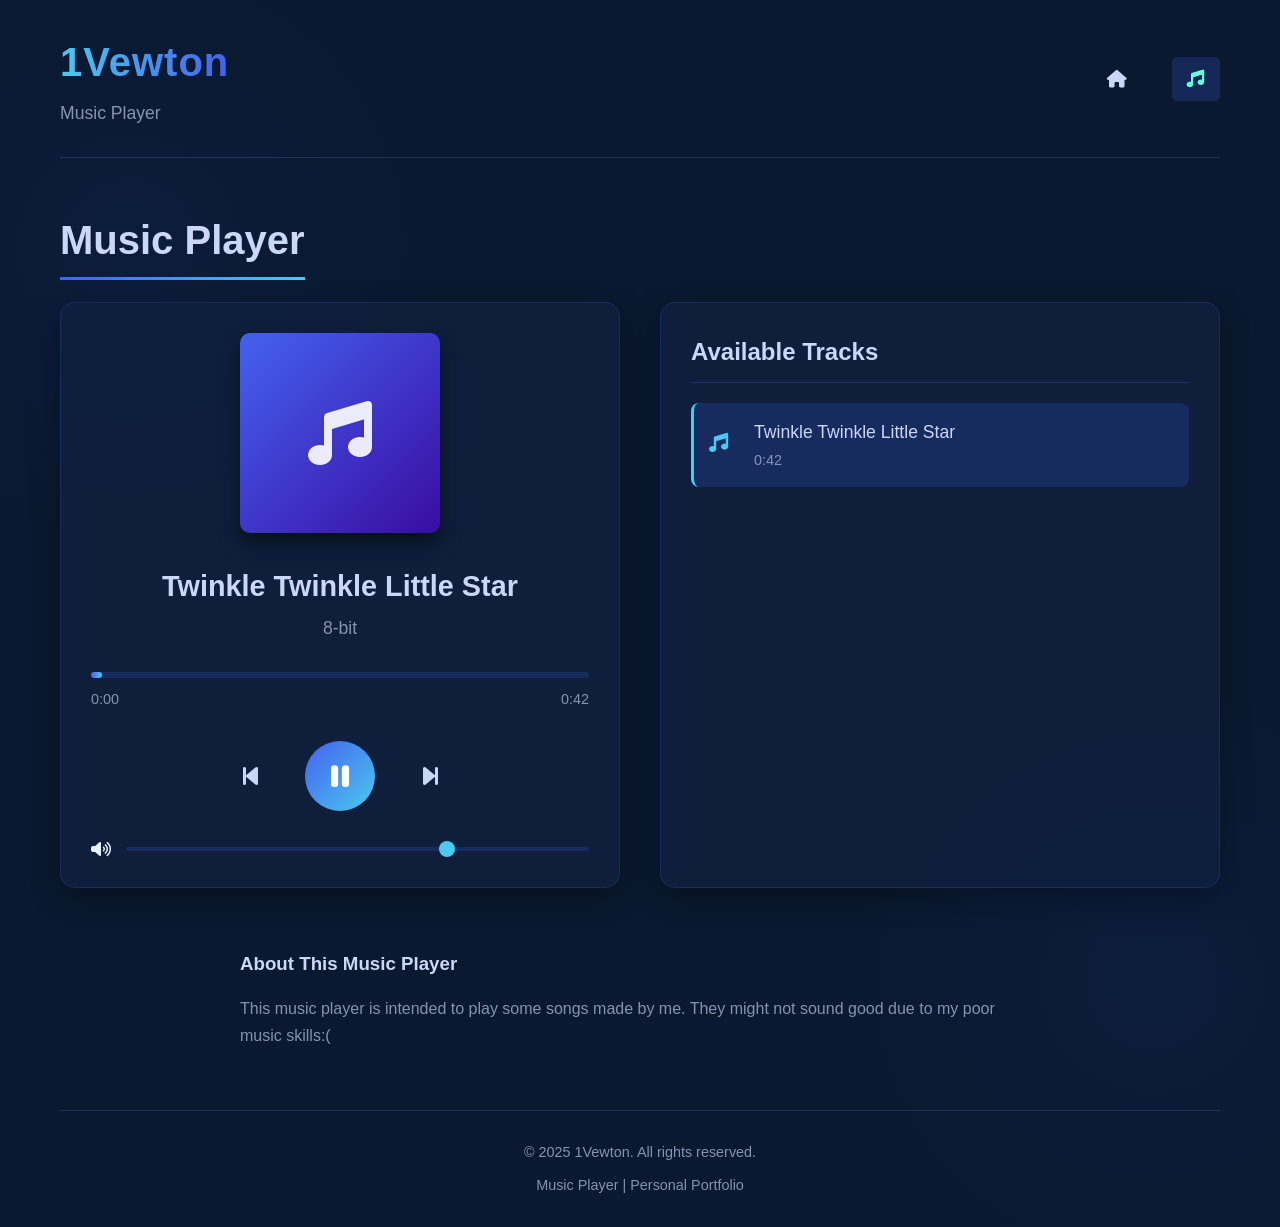
==== music.html @ a13bcfed "feat(music): Add music player" ====
<!DOCTYPE html>
<html lang="en">
<head>
    <meta charset="UTF-8">
    <meta name="viewport" content="width=device-width, initial-scale=1.0">
    <title>Music Player | 1Vewton - Personal Portfolio</title>
    <link rel="stylesheet" href="https://cdnjs.cloudflare.com/ajax/libs/font-awesome/6.4.0/css/all.min.css">
    <link rel="icon" href="assets/images/circle-user-solid-full.svg" type="image/svg">
    <style>
        * {
            margin: 0;
            padding: 0;
            box-sizing: border-box;
            font-family: 'Segoe UI', Tahoma, Geneva, Verdana, sans-serif;
        }
        
        body {
            background-color: #0a192f;
            color: #e6f1ff;
            line-height: 1.6;
            min-height: 100vh;
            background-image: 
                radial-gradient(circle at 10% 20%, rgba(28, 58, 173, 0.1) 0%, transparent 20%),
                radial-gradient(circle at 90% 80%, rgba(28, 58, 173, 0.1) 0%, transparent 20%);
        }
        
        .container {
            max-width: 1200px;
            margin: 0 auto;
            padding: 0 20px;
        }
        
        /* Header styling */
        header {
            padding: 30px 0;
            display: flex;
            justify-content: space-between;
            align-items: center;
            border-bottom: 1px solid rgba(100, 149, 237, 0.2);
        }
        
        .name-title {
            display: flex;
            flex-direction: column;
        }
        
        .name {
            font-size: 2.5rem;
            font-weight: 700;
            background: linear-gradient(90deg, #4cc9f0, #4361ee);
            -webkit-background-clip: text;
            background-clip: text;
            color: transparent;
            letter-spacing: 1px;
        }
        
        .tagline {
            font-size: 1.1rem;
            color: #8892b0;
            margin-top: 5px;
        }
        
        .nav-links {
            display: flex;
            gap: 30px;
        }
        
        .nav-links a {
            color: #ccd6f6;
            text-decoration: none;
            font-size: 1.1rem;
            transition: all 0.3s ease;
            padding: 8px 15px;
            border-radius: 5px;
        }
        
        .nav-links a:hover {
            color: #64ffda;
            background-color: rgba(67, 97, 238, 0.1);
        }
        
        .nav-links a.active {
            color: #64ffda;
            background-color: rgba(67, 97, 238, 0.2);
        }
        
        /* Music player section */
        .music-section {
            margin-top: 50px;
        }
        
        .section-title {
            font-size: 2.5rem;
            margin-bottom: 30px;
            color: #ccd6f6;
            position: relative;
            display: inline-block;
        }
        
        .section-title::after {
            content: '';
            position: absolute;
            left: 0;
            bottom: -8px;
            width: 100%;
            height: 3px;
            background: linear-gradient(90deg, #4361ee, #4cc9f0);
        }
        
        .music-player-container {
            display: flex;
            flex-wrap: wrap;
            gap: 40px;
            margin-bottom: 60px;
        }
        
        .player-main {
            flex: 1;
            min-width: 300px;
            background-color: rgba(17, 34, 64, 0.7);
            border-radius: 15px;
            padding: 30px;
            border: 1px solid rgba(67, 97, 238, 0.2);
            box-shadow: 0 10px 30px rgba(0, 0, 0, 0.3);
        }
        
        .album-cover {
            width: 200px;
            height: 200px;
            background: linear-gradient(135deg, #4361ee, #3a0ca3);
            border-radius: 10px;
            margin: 0 auto 30px;
            display: flex;
            justify-content: center;
            align-items: center;
            box-shadow: 0 10px 20px rgba(0, 0, 0, 0.5);
            overflow: hidden;
        }
        
        .album-cover i {
            font-size: 4rem;
            color: rgba(255, 255, 255, 0.9);
        }
        
        .album-cover img {
            width: 100%;
            height: 100%;
            object-fit: cover;
        }
        
        .now-playing {
            text-align: center;
            margin-bottom: 30px;
        }
        
        .song-title {
            font-size: 1.8rem;
            color: #ccd6f6;
            margin-bottom: 5px;
        }
        
        .song-artist {
            font-size: 1.1rem;
            color: #8892b0;
        }
        
        .progress-container {
            margin: 30px 0;
        }
        
        .progress-bar {
            width: 100%;
            height: 6px;
            background-color: rgba(67, 97, 238, 0.2);
            border-radius: 3px;
            margin-bottom: 10px;
            cursor: pointer;
        }
        
        .progress {
            width: 0%;
            height: 100%;
            background: linear-gradient(90deg, #4361ee, #4cc9f0);
            border-radius: 3px;
            transition: width 0.1s;
        }
        
        .time-info {
            display: flex;
            justify-content: space-between;
            font-size: 0.9rem;
            color: #8892b0;
        }
        
        .player-controls {
            display: flex;
            justify-content: center;
            align-items: center;
            gap: 25px;
            margin: 30px 0;
        }
        
        .control-btn {
            background: none;
            border: none;
            color: #ccd6f6;
            font-size: 1.5rem;
            cursor: pointer;
            transition: all 0.3s ease;
            width: 60px;
            height: 60px;
            border-radius: 50%;
            display: flex;
            justify-content: center;
            align-items: center;
        }
        
        .control-btn:hover {
            color: #64ffda;
            background-color: rgba(67, 97, 238, 0.1);
        }
        
        .play-btn {
            width: 70px;
            height: 70px;
            background: linear-gradient(135deg, #4361ee, #4cc9f0);
            color: white;
            font-size: 1.8rem;
        }
        
        .play-btn:hover {
            background: linear-gradient(135deg, #3a56d4, #3a0ca3);
            transform: scale(1.05);
        }
        
        .volume-container {
            display: flex;
            align-items: center;
            gap: 15px;
            margin-top: 20px;
        }
        
        .volume-slider {
            flex: 1;
            height: 4px;
            -webkit-appearance: none;
            appearance: none;
            background: rgba(67, 97, 238, 0.2);
            border-radius: 2px;
            outline: none;
        }
        
        .volume-slider::-webkit-slider-thumb {
            -webkit-appearance: none;
            appearance: none;
            width: 16px;
            height: 16px;
            border-radius: 50%;
            background: #4cc9f0;
            cursor: pointer;
        }
        
        .music-list {
            flex: 1;
            min-width: 300px;
            background-color: rgba(17, 34, 64, 0.7);
            border-radius: 15px;
            padding: 30px;
            border: 1px solid rgba(67, 97, 238, 0.2);
            box-shadow: 0 10px 30px rgba(0, 0, 0, 0.3);
        }
        
        .music-list-title {
            font-size: 1.5rem;
            color: #ccd6f6;
            margin-bottom: 20px;
            padding-bottom: 10px;
            border-bottom: 1px solid rgba(67, 97, 238, 0.3);
        }
        
        .song-list {
            list-style-type: none;
        }
        
        .song-item {
            padding: 15px;
            border-radius: 8px;
            margin-bottom: 10px;
            cursor: pointer;
            transition: all 0.3s ease;
            display: flex;
            align-items: center;
            gap: 15px;
        }
        
        .song-item:hover {
            background-color: rgba(67, 97, 238, 0.1);
        }
        
        .song-item.active {
            background-color: rgba(67, 97, 238, 0.2);
            border-left: 3px solid #4cc9f0;
        }
        
        .song-item-icon {
            font-size: 1.2rem;
            color: #4cc9f0;
            width: 30px;
        }
        
        .song-item-info {
            flex: 1;
        }
        
        .song-item-title {
            font-size: 1.1rem;
            color: #ccd6f6;
            margin-bottom: 3px;
        }
        
        .song-item-duration {
            font-size: 0.9rem;
            color: #8892b0;
        }
        
        /* Footer */
        footer {
            margin-top: 60px;
            padding: 30px 0;
            text-align: center;
            border-top: 1px solid rgba(100, 149, 237, 0.2);
            color: #8892b0;
            font-size: 0.9rem;
        }
        
        /* Responsive design */
        @media (max-width: 768px) {
            header {
                flex-direction: column;
                align-items: flex-start;
                gap: 20px;
            }
            
            .nav-links {
                width: 100%;
                justify-content: center;
            }
            
            .music-player-container {
                flex-direction: column;
            }
            
            .name {
                font-size: 2rem;
            }
            
            .section-title {
                font-size: 2rem;
            }
        }
        
        /* Animation for spinning album cover */
        @keyframes spin {
            0% { transform: rotate(0deg); }
            100% { transform: rotate(360deg); }
        }
        
        .playing .album-cover {
            animation: spin 20s linear infinite;
        }
    </style>
</head>
<body>
    <div class="container">
        <header>
            <div class="name-title">
                <h1 class="name">1Vewton</h1>
                <p class="tagline">Music Player</p>
            </div>
            <div class="nav-links">
                <a href="index.html"><i class="fas fa-home"></i></a>
                <a href="#" class="active"><i class="fas fa-music"></i></a>
            </div>
        </header>
        
        <main>
            <section class="music-section">
                <h2 class="section-title">Music Player</h2>
                
                <div class="music-player-container">
                    <div class="player-main">
                        <div class="album-cover">
                            <i class="fas fa-music"></i>
                        </div>
                        
                        <div class="now-playing">
                            <h3 class="song-title">Twinkle Twinkle Little Star</h3>
                            <p class="song-artist">Traditional</p>
                        </div>
                        
                        <div class="progress-container">
                            <div class="progress-bar" id="progressBar">
                                <div class="progress" id="progress"></div>
                            </div>
                            <div class="time-info">
                                <span class="current-time" id="currentTime">0:00</span>
                                <span class="total-time" id="totalTime">0:00</span>
                            </div>
                        </div>
                        
                        <div class="player-controls">
                            <button class="control-btn" id="prevBtn">
                                <i class="fas fa-step-backward"></i>
                            </button>
                            <button class="control-btn play-btn" id="playBtn">
                                <i class="fas fa-play" id="playIcon"></i>
                            </button>
                            <button class="control-btn" id="nextBtn">
                                <i class="fas fa-step-forward"></i>
                            </button>
                        </div>
                        
                        <div class="volume-container">
                            <i class="fas fa-volume-up"></i>
                            <input type="range" class="volume-slider" id="volumeSlider" min="0" max="100" value="70">
                        </div>
                    </div>
                    
                    <div class="music-list">
                        <h3 class="music-list-title">Available Tracks</h3>
                        <ul class="song-list" id="songList">
                            <!-- Songs will be dynamically added here -->
                        </ul>
                    </div>
                </div>
                
                <div style="color: #8892b0; max-width: 800px; margin: 40px auto 0; line-height: 1.7;">
                    <h3 style="color: #ccd6f6; margin-bottom: 15px;">About This Music Player</h3>
                    <p>This music player is intended to play some songs made by me. They might not sound good due to my poor music skills:(</p>
                </div>
            </section>
        </main>
        
        <footer>
            <p>&copy; 2025 1Vewton. All rights reserved.</p>
            <p style="margin-top: 10px;">Music Player | Personal Portfolio</p>
        </footer>
    </div>
    
    <audio id="audioPlayer"></audio>
    
    <script>
        document.addEventListener('DOMContentLoaded', function() {
            // Music data
            const songs = [
                {
                    title: "Twinkle Twinkle Little Star",
                    artist: "8-bit",
                    src: "assets/musics/Twinkle Twinkle Little Star.wav",
                    duration: "0:42"
                }
                // Add more songs here as they're added to the assets/musics folder
            ];
            
            // DOM elements
            const audioPlayer = document.getElementById('audioPlayer');
            const playBtn = document.getElementById('playBtn');
            const playIcon = document.getElementById('playIcon');
            const prevBtn = document.getElementById('prevBtn');
            const nextBtn = document.getElementById('nextBtn');
            const progressBar = document.getElementById('progressBar');
            const progress = document.getElementById('progress');
            const currentTimeEl = document.getElementById('currentTime');
            const totalTimeEl = document.getElementById('totalTime');
            const volumeSlider = document.getElementById('volumeSlider');
            const songList = document.getElementById('songList');
            const songTitleEl = document.querySelector('.song-title');
            const songArtistEl = document.querySelector('.song-artist');
            const albumCover = document.querySelector('.album-cover');
            const playerMain = document.querySelector('.player-main');
            
            let currentSongIndex = 0;
            let isPlaying = false;
            
            // Initialize player
            function initPlayer() {
                // Set initial song
                loadSong(currentSongIndex);
                
                // Populate song list
                renderSongList();
                
                // Set initial volume
                audioPlayer.volume = volumeSlider.value / 100;
                
                // Update total time once metadata is loaded
                audioPlayer.addEventListener('loadedmetadata', function() {
                    totalTimeEl.textContent = formatTime(audioPlayer.duration);
                });
            }
            
            // Load song by index
            function loadSong(index) {
                if (index < 0 || index >= songs.length) return;
                
                currentSongIndex = index;
                const song = songs[index];
                
                audioPlayer.src = song.src;
                songTitleEl.textContent = song.title;
                songArtistEl.textContent = song.artist;
                totalTimeEl.textContent = song.duration;
                
                // Update active song in list
                updateActiveSong();
                
                // If player was playing, continue playing the new song
                if (isPlaying) {
                    audioPlayer.play();
                }
            }
            
            // Render song list
            function renderSongList() {
                songList.innerHTML = '';
                
                songs.forEach((song, index) => {
                    const li = document.createElement('li');
                    li.className = `song-item ${index === currentSongIndex ? 'active' : ''}`;
                    li.setAttribute('data-index', index);
                    
                    li.innerHTML = `
                        <div class="song-item-icon">
                            <i class="fas fa-music"></i>
                        </div>
                        <div class="song-item-info">
                            <div class="song-item-title">${song.title}</div>
                            <div class="song-item-duration">${song.duration}</div>
                        </div>
                    `;
                    
                    li.addEventListener('click', function() {
                        const index = parseInt(this.getAttribute('data-index'));
                        loadSong(index);
                        if (!isPlaying) {
                            playSong();
                        }
                    });
                    
                    songList.appendChild(li);
                });
            }
            
            // Update active song in list
            function updateActiveSong() {
                const songItems = document.querySelectorAll('.song-item');
                songItems.forEach((item, index) => {
                    if (index === currentSongIndex) {
                        item.classList.add('active');
                    } else {
                        item.classList.remove('active');
                    }
                });
            }
            
            // Format time (seconds to mm:ss)
            function formatTime(seconds) {
                if (isNaN(seconds)) return "0:00";
                
                const mins = Math.floor(seconds / 60);
                const secs = Math.floor(seconds % 60);
                return `${mins}:${secs < 10 ? '0' : ''}${secs}`;
            }
            
            // Play song
            function playSong() {
                isPlaying = true;
                audioPlayer.play();
                playIcon.classList.remove('fa-play');
                playIcon.classList.add('fa-pause');
                playerMain.classList.add('playing');
            }
            
            // Pause song
            function pauseSong() {
                isPlaying = false;
                audioPlayer.pause();
                playIcon.classList.remove('fa-pause');
                playIcon.classList.add('fa-play');
                playerMain.classList.remove('playing');
            }
            
            // Toggle play/pause
            function togglePlay() {
                if (isPlaying) {
                    pauseSong();
                } else {
                    playSong();
                }
            }
            
            // Update progress bar
            function updateProgress() {
                const { currentTime, duration } = audioPlayer;
                const progressPercent = (currentTime / duration) * 100;
                progress.style.width = `${progressPercent}%`;
                currentTimeEl.textContent = formatTime(currentTime);
            }
            
            // Set progress on click
            function setProgress(e) {
                const width = this.clientWidth;
                const clickX = e.offsetX;
                const duration = audioPlayer.duration;
                
                audioPlayer.currentTime = (clickX / width) * duration;
            }
            
            // Change volume
            function changeVolume() {
                audioPlayer.volume = this.value / 100;
            }
            
            // Go to previous song
            function prevSong() {
                let newIndex = currentSongIndex - 1;
                if (newIndex < 0) {
                    newIndex = songs.length - 1;
                }
                loadSong(newIndex);
                if (isPlaying) {
                    playSong();
                }
            }
            
            // Go to next song
            function nextSong() {
                let newIndex = currentSongIndex + 1;
                if (newIndex >= songs.length) {
                    newIndex = 0;
                }
                loadSong(newIndex);
                if (isPlaying) {
                    playSong();
                }
            }
            
            // Event listeners
            playBtn.addEventListener('click', togglePlay);
            
            prevBtn.addEventListener('click', prevSong);
            
            nextBtn.addEventListener('click', nextSong);
            
            audioPlayer.addEventListener('timeupdate', updateProgress);
            
            audioPlayer.addEventListener('ended', nextSong);
            
            progressBar.addEventListener('click', setProgress);
            
            volumeSlider.addEventListener('input', changeVolume);
            
            // Keyboard shortcuts
            document.addEventListener('keydown', function(e) {
                // Spacebar to play/pause
                if (e.code === 'Space') {
                    e.preventDefault();
                    togglePlay();
                }
                
                // Left arrow for previous song
                if (e.code === 'ArrowLeft') {
                    prevSong();
                }
                
                // Right arrow for next song
                if (e.code === 'ArrowRight') {
                    nextSong();
                }
                
                // M to mute/unmute
                if (e.code === 'KeyM') {
                    audioPlayer.muted = !audioPlayer.muted;
                }
                
                // Up/Down arrows for volume
                if (e.code === 'ArrowUp') {
                    e.preventDefault();
                    let newVolume = Math.min(100, audioPlayer.volume * 100 + 10);
                    volumeSlider.value = newVolume;
                    audioPlayer.volume = newVolume / 100;
                }
                
                if (e.code === 'ArrowDown') {
                    e.preventDefault();
                    let newVolume = Math.max(0, audioPlayer.volume * 100 - 10);
                    volumeSlider.value = newVolume;
                    audioPlayer.volume = newVolume / 100;
                }
            });
            
            // Initialize the player
            initPlayer();
            
            // Auto-play on page load (if browser allows)
            setTimeout(() => {
                if (!isPlaying) {
                    audioPlayer.play().then(() => {
                        isPlaying = true;
                        playIcon.classList.remove('fa-play');
                        playIcon.classList.add('fa-pause');
                        playerMain.classList.add('playing');
                    }).catch(error => {
                        // Autoplay was prevented
                        console.log("Autoplay prevented by browser");
                    });
                }
            }, 500);
        });
    </script>
</body>
</html>
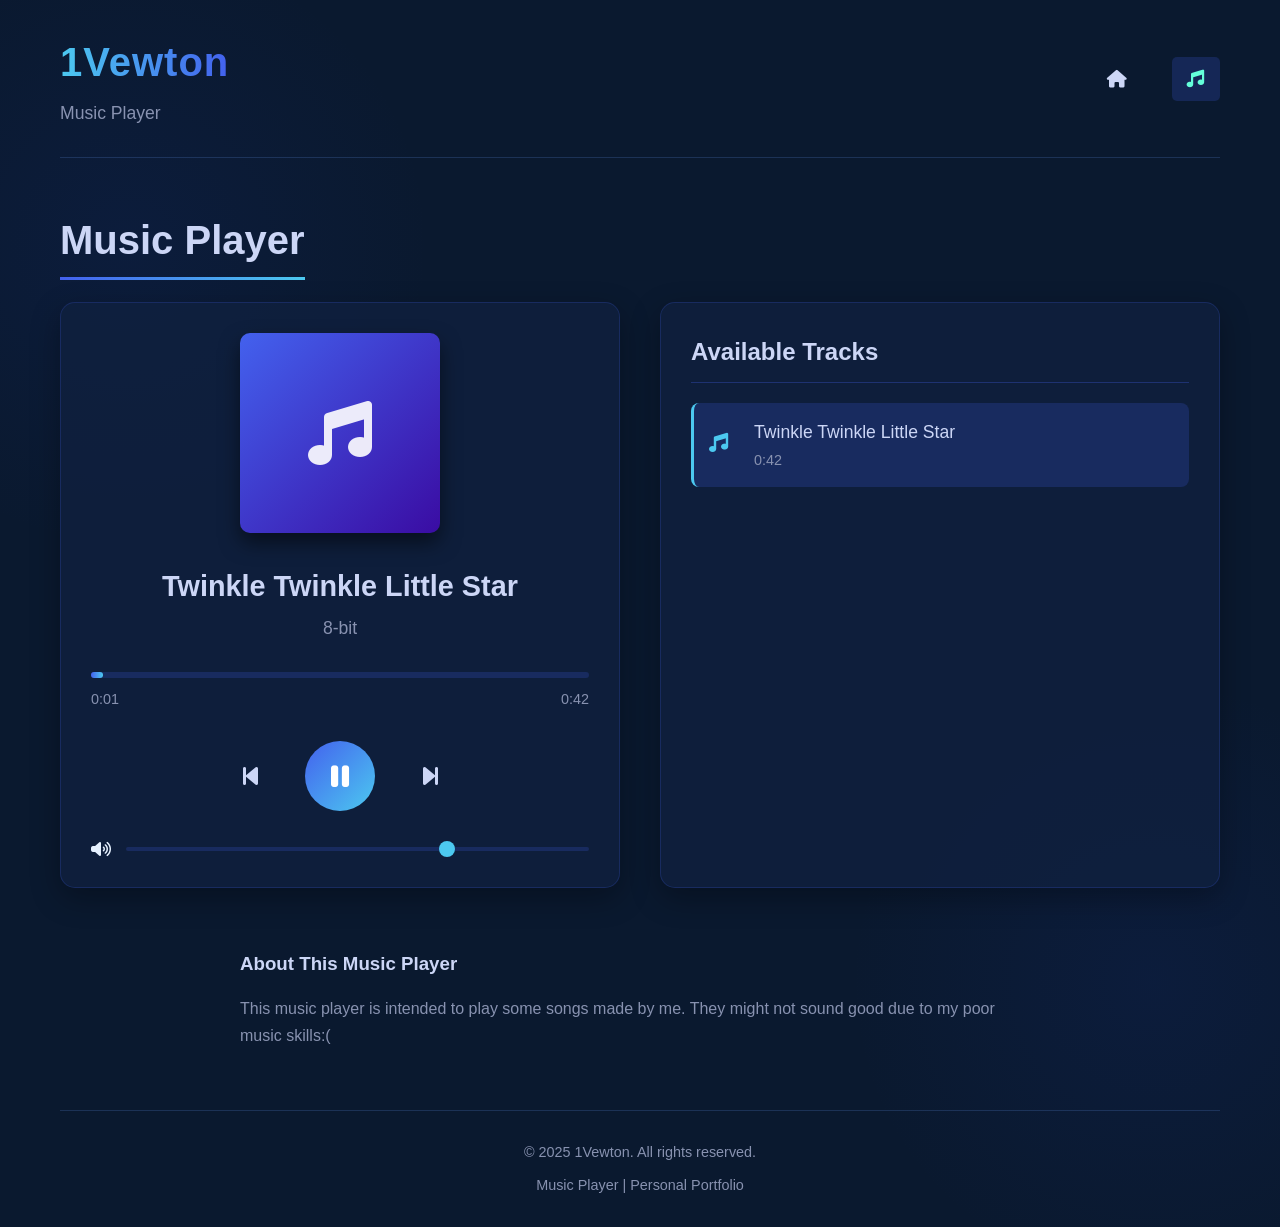
==== commit c042fdd6: "feat(style): Use css to manage styles" ====
--- a/music.html
+++ b/music.html
@@ -6,369 +6,7 @@
     <title>Music Player | 1Vewton - Personal Portfolio</title>
     <link rel="stylesheet" href="https://cdnjs.cloudflare.com/ajax/libs/font-awesome/6.4.0/css/all.min.css">
     <link rel="icon" href="assets/images/circle-user-solid-full.svg" type="image/svg">
-    <style>
-        * {
-            margin: 0;
-            padding: 0;
-            box-sizing: border-box;
-            font-family: 'Segoe UI', Tahoma, Geneva, Verdana, sans-serif;
-        }
-        
-        body {
-            background-color: #0a192f;
-            color: #e6f1ff;
-            line-height: 1.6;
-            min-height: 100vh;
-            background-image: 
-                radial-gradient(circle at 10% 20%, rgba(28, 58, 173, 0.1) 0%, transparent 20%),
-                radial-gradient(circle at 90% 80%, rgba(28, 58, 173, 0.1) 0%, transparent 20%);
-        }
-        
-        .container {
-            max-width: 1200px;
-            margin: 0 auto;
-            padding: 0 20px;
-        }
-        
-        /* Header styling */
-        header {
-            padding: 30px 0;
-            display: flex;
-            justify-content: space-between;
-            align-items: center;
-            border-bottom: 1px solid rgba(100, 149, 237, 0.2);
-        }
-        
-        .name-title {
-            display: flex;
-            flex-direction: column;
-        }
-        
-        .name {
-            font-size: 2.5rem;
-            font-weight: 700;
-            background: linear-gradient(90deg, #4cc9f0, #4361ee);
-            -webkit-background-clip: text;
-            background-clip: text;
-            color: transparent;
-            letter-spacing: 1px;
-        }
-        
-        .tagline {
-            font-size: 1.1rem;
-            color: #8892b0;
-            margin-top: 5px;
-        }
-        
-        .nav-links {
-            display: flex;
-            gap: 30px;
-        }
-        
-        .nav-links a {
-            color: #ccd6f6;
-            text-decoration: none;
-            font-size: 1.1rem;
-            transition: all 0.3s ease;
-            padding: 8px 15px;
-            border-radius: 5px;
-        }
-        
-        .nav-links a:hover {
-            color: #64ffda;
-            background-color: rgba(67, 97, 238, 0.1);
-        }
-        
-        .nav-links a.active {
-            color: #64ffda;
-            background-color: rgba(67, 97, 238, 0.2);
-        }
-        
-        /* Music player section */
-        .music-section {
-            margin-top: 50px;
-        }
-        
-        .section-title {
-            font-size: 2.5rem;
-            margin-bottom: 30px;
-            color: #ccd6f6;
-            position: relative;
-            display: inline-block;
-        }
-        
-        .section-title::after {
-            content: '';
-            position: absolute;
-            left: 0;
-            bottom: -8px;
-            width: 100%;
-            height: 3px;
-            background: linear-gradient(90deg, #4361ee, #4cc9f0);
-        }
-        
-        .music-player-container {
-            display: flex;
-            flex-wrap: wrap;
-            gap: 40px;
-            margin-bottom: 60px;
-        }
-        
-        .player-main {
-            flex: 1;
-            min-width: 300px;
-            background-color: rgba(17, 34, 64, 0.7);
-            border-radius: 15px;
-            padding: 30px;
-            border: 1px solid rgba(67, 97, 238, 0.2);
-            box-shadow: 0 10px 30px rgba(0, 0, 0, 0.3);
-        }
-        
-        .album-cover {
-            width: 200px;
-            height: 200px;
-            background: linear-gradient(135deg, #4361ee, #3a0ca3);
-            border-radius: 10px;
-            margin: 0 auto 30px;
-            display: flex;
-            justify-content: center;
-            align-items: center;
-            box-shadow: 0 10px 20px rgba(0, 0, 0, 0.5);
-            overflow: hidden;
-        }
-        
-        .album-cover i {
-            font-size: 4rem;
-            color: rgba(255, 255, 255, 0.9);
-        }
-        
-        .album-cover img {
-            width: 100%;
-            height: 100%;
-            object-fit: cover;
-        }
-        
-        .now-playing {
-            text-align: center;
-            margin-bottom: 30px;
-        }
-        
-        .song-title {
-            font-size: 1.8rem;
-            color: #ccd6f6;
-            margin-bottom: 5px;
-        }
-        
-        .song-artist {
-            font-size: 1.1rem;
-            color: #8892b0;
-        }
-        
-        .progress-container {
-            margin: 30px 0;
-        }
-        
-        .progress-bar {
-            width: 100%;
-            height: 6px;
-            background-color: rgba(67, 97, 238, 0.2);
-            border-radius: 3px;
-            margin-bottom: 10px;
-            cursor: pointer;
-        }
-        
-        .progress {
-            width: 0%;
-            height: 100%;
-            background: linear-gradient(90deg, #4361ee, #4cc9f0);
-            border-radius: 3px;
-            transition: width 0.1s;
-        }
-        
-        .time-info {
-            display: flex;
-            justify-content: space-between;
-            font-size: 0.9rem;
-            color: #8892b0;
-        }
-        
-        .player-controls {
-            display: flex;
-            justify-content: center;
-            align-items: center;
-            gap: 25px;
-            margin: 30px 0;
-        }
-        
-        .control-btn {
-            background: none;
-            border: none;
-            color: #ccd6f6;
-            font-size: 1.5rem;
-            cursor: pointer;
-            transition: all 0.3s ease;
-            width: 60px;
-            height: 60px;
-            border-radius: 50%;
-            display: flex;
-            justify-content: center;
-            align-items: center;
-        }
-        
-        .control-btn:hover {
-            color: #64ffda;
-            background-color: rgba(67, 97, 238, 0.1);
-        }
-        
-        .play-btn {
-            width: 70px;
-            height: 70px;
-            background: linear-gradient(135deg, #4361ee, #4cc9f0);
-            color: white;
-            font-size: 1.8rem;
-        }
-        
-        .play-btn:hover {
-            background: linear-gradient(135deg, #3a56d4, #3a0ca3);
-            transform: scale(1.05);
-        }
-        
-        .volume-container {
-            display: flex;
-            align-items: center;
-            gap: 15px;
-            margin-top: 20px;
-        }
-        
-        .volume-slider {
-            flex: 1;
-            height: 4px;
-            -webkit-appearance: none;
-            appearance: none;
-            background: rgba(67, 97, 238, 0.2);
-            border-radius: 2px;
-            outline: none;
-        }
-        
-        .volume-slider::-webkit-slider-thumb {
-            -webkit-appearance: none;
-            appearance: none;
-            width: 16px;
-            height: 16px;
-            border-radius: 50%;
-            background: #4cc9f0;
-            cursor: pointer;
-        }
-        
-        .music-list {
-            flex: 1;
-            min-width: 300px;
-            background-color: rgba(17, 34, 64, 0.7);
-            border-radius: 15px;
-            padding: 30px;
-            border: 1px solid rgba(67, 97, 238, 0.2);
-            box-shadow: 0 10px 30px rgba(0, 0, 0, 0.3);
-        }
-        
-        .music-list-title {
-            font-size: 1.5rem;
-            color: #ccd6f6;
-            margin-bottom: 20px;
-            padding-bottom: 10px;
-            border-bottom: 1px solid rgba(67, 97, 238, 0.3);
-        }
-        
-        .song-list {
-            list-style-type: none;
-        }
-        
-        .song-item {
-            padding: 15px;
-            border-radius: 8px;
-            margin-bottom: 10px;
-            cursor: pointer;
-            transition: all 0.3s ease;
-            display: flex;
-            align-items: center;
-            gap: 15px;
-        }
-        
-        .song-item:hover {
-            background-color: rgba(67, 97, 238, 0.1);
-        }
-        
-        .song-item.active {
-            background-color: rgba(67, 97, 238, 0.2);
-            border-left: 3px solid #4cc9f0;
-        }
-        
-        .song-item-icon {
-            font-size: 1.2rem;
-            color: #4cc9f0;
-            width: 30px;
-        }
-        
-        .song-item-info {
-            flex: 1;
-        }
-        
-        .song-item-title {
-            font-size: 1.1rem;
-            color: #ccd6f6;
-            margin-bottom: 3px;
-        }
-        
-        .song-item-duration {
-            font-size: 0.9rem;
-            color: #8892b0;
-        }
-        
-        /* Footer */
-        footer {
-            margin-top: 60px;
-            padding: 30px 0;
-            text-align: center;
-            border-top: 1px solid rgba(100, 149, 237, 0.2);
-            color: #8892b0;
-            font-size: 0.9rem;
-        }
-        
-        /* Responsive design */
-        @media (max-width: 768px) {
-            header {
-                flex-direction: column;
-                align-items: flex-start;
-                gap: 20px;
-            }
-            
-            .nav-links {
-                width: 100%;
-                justify-content: center;
-            }
-            
-            .music-player-container {
-                flex-direction: column;
-            }
-            
-            .name {
-                font-size: 2rem;
-            }
-            
-            .section-title {
-                font-size: 2rem;
-            }
-        }
-        
-        /* Animation for spinning album cover */
-        @keyframes spin {
-            0% { transform: rotate(0deg); }
-            100% { transform: rotate(360deg); }
-        }
-        
-        .playing .album-cover {
-            animation: spin 20s linear infinite;
-        }
-    </style>
+    <link rel="stylesheet" type="text/css" href="music.css">
 </head>
 <body>
     <div class="container">
--- a/music.css
+++ b/music.css
@@ -0,0 +1,361 @@
+* {
+    margin: 0;
+    padding: 0;
+    box-sizing: border-box;
+    font-family: 'Segoe UI', Tahoma, Geneva, Verdana, sans-serif;
+}
+
+body {
+    background-color: #0a192f;
+    color: #e6f1ff;
+    line-height: 1.6;
+    min-height: 100vh;
+    background-image: 
+        radial-gradient(circle at 10% 20%, rgba(28, 58, 173, 0.1) 0%, transparent 20%),
+        radial-gradient(circle at 90% 80%, rgba(28, 58, 173, 0.1) 0%, transparent 20%);
+}
+
+.container {
+    max-width: 1200px;
+    margin: 0 auto;
+    padding: 0 20px;
+}
+
+/* Header styling */
+header {
+    padding: 30px 0;
+    display: flex;
+    justify-content: space-between;
+    align-items: center;
+    border-bottom: 1px solid rgba(100, 149, 237, 0.2);
+}
+
+.name-title {
+    display: flex;
+    flex-direction: column;
+}
+
+.name {
+    font-size: 2.5rem;
+    font-weight: 700;
+    background: linear-gradient(90deg, #4cc9f0, #4361ee);
+    -webkit-background-clip: text;
+    background-clip: text;
+    color: transparent;
+    letter-spacing: 1px;
+}
+
+.tagline {
+    font-size: 1.1rem;
+    color: #8892b0;
+    margin-top: 5px;
+}
+
+.nav-links {
+    display: flex;
+    gap: 30px;
+}
+
+.nav-links a {
+    color: #ccd6f6;
+    text-decoration: none;
+    font-size: 1.1rem;
+    transition: all 0.3s ease;
+    padding: 8px 15px;
+    border-radius: 5px;
+}
+
+.nav-links a:hover {
+    color: #64ffda;
+    background-color: rgba(67, 97, 238, 0.1);
+}
+
+.nav-links a.active {
+    color: #64ffda;
+    background-color: rgba(67, 97, 238, 0.2);
+}
+
+/* Music player section */
+.music-section {
+    margin-top: 50px;
+}
+
+.section-title {
+    font-size: 2.5rem;
+    margin-bottom: 30px;
+    color: #ccd6f6;
+    position: relative;
+    display: inline-block;
+}
+
+.section-title::after {
+    content: '';
+    position: absolute;
+    left: 0;
+    bottom: -8px;
+    width: 100%;
+    height: 3px;
+    background: linear-gradient(90deg, #4361ee, #4cc9f0);
+}
+
+.music-player-container {
+    display: flex;
+    flex-wrap: wrap;
+    gap: 40px;
+    margin-bottom: 60px;
+}
+
+.player-main {
+    flex: 1;
+    min-width: 300px;
+    background-color: rgba(17, 34, 64, 0.7);
+    border-radius: 15px;
+    padding: 30px;
+    border: 1px solid rgba(67, 97, 238, 0.2);
+    box-shadow: 0 10px 30px rgba(0, 0, 0, 0.3);
+}
+
+.album-cover {
+    width: 200px;
+    height: 200px;
+    background: linear-gradient(135deg, #4361ee, #3a0ca3);
+    border-radius: 10px;
+    margin: 0 auto 30px;
+    display: flex;
+    justify-content: center;
+    align-items: center;
+    box-shadow: 0 10px 20px rgba(0, 0, 0, 0.5);
+    overflow: hidden;
+}
+
+.album-cover i {
+    font-size: 4rem;
+    color: rgba(255, 255, 255, 0.9);
+}
+
+.album-cover img {
+    width: 100%;
+    height: 100%;
+    object-fit: cover;
+}
+
+.now-playing {
+    text-align: center;
+    margin-bottom: 30px;
+}
+
+.song-title {
+    font-size: 1.8rem;
+    color: #ccd6f6;
+    margin-bottom: 5px;
+}
+
+.song-artist {
+    font-size: 1.1rem;
+    color: #8892b0;
+}
+
+.progress-container {
+    margin: 30px 0;
+}
+
+.progress-bar {
+    width: 100%;
+    height: 6px;
+    background-color: rgba(67, 97, 238, 0.2);
+    border-radius: 3px;
+    margin-bottom: 10px;
+    cursor: pointer;
+}
+
+.progress {
+    width: 0%;
+    height: 100%;
+    background: linear-gradient(90deg, #4361ee, #4cc9f0);
+    border-radius: 3px;
+    transition: width 0.1s;
+}
+
+.time-info {
+    display: flex;
+    justify-content: space-between;
+    font-size: 0.9rem;
+    color: #8892b0;
+}
+
+.player-controls {
+    display: flex;
+    justify-content: center;
+    align-items: center;
+    gap: 25px;
+    margin: 30px 0;
+}
+
+.control-btn {
+    background: none;
+    border: none;
+    color: #ccd6f6;
+    font-size: 1.5rem;
+    cursor: pointer;
+    transition: all 0.3s ease;
+    width: 60px;
+    height: 60px;
+    border-radius: 50%;
+    display: flex;
+    justify-content: center;
+    align-items: center;
+}
+
+.control-btn:hover {
+    color: #64ffda;
+    background-color: rgba(67, 97, 238, 0.1);
+}
+
+.play-btn {
+    width: 70px;
+    height: 70px;
+    background: linear-gradient(135deg, #4361ee, #4cc9f0);
+    color: white;
+    font-size: 1.8rem;
+}
+
+.play-btn:hover {
+    background: linear-gradient(135deg, #3a56d4, #3a0ca3);
+    transform: scale(1.05);
+}
+
+.volume-container {
+    display: flex;
+    align-items: center;
+    gap: 15px;
+    margin-top: 20px;
+}
+
+.volume-slider {
+    flex: 1;
+    height: 4px;
+    -webkit-appearance: none;
+    appearance: none;
+    background: rgba(67, 97, 238, 0.2);
+    border-radius: 2px;
+    outline: none;
+}
+
+.volume-slider::-webkit-slider-thumb {
+    -webkit-appearance: none;
+    appearance: none;
+    width: 16px;
+    height: 16px;
+    border-radius: 50%;
+    background: #4cc9f0;
+    cursor: pointer;
+}
+
+.music-list {
+    flex: 1;
+    min-width: 300px;
+    background-color: rgba(17, 34, 64, 0.7);
+    border-radius: 15px;
+    padding: 30px;
+    border: 1px solid rgba(67, 97, 238, 0.2);
+    box-shadow: 0 10px 30px rgba(0, 0, 0, 0.3);
+}
+
+.music-list-title {
+    font-size: 1.5rem;
+    color: #ccd6f6;
+    margin-bottom: 20px;
+    padding-bottom: 10px;
+    border-bottom: 1px solid rgba(67, 97, 238, 0.3);
+}
+
+.song-list {
+    list-style-type: none;
+}
+
+.song-item {
+    padding: 15px;
+    border-radius: 8px;
+    margin-bottom: 10px;
+    cursor: pointer;
+    transition: all 0.3s ease;
+    display: flex;
+    align-items: center;
+    gap: 15px;
+}
+
+.song-item:hover {
+    background-color: rgba(67, 97, 238, 0.1);
+}
+
+.song-item.active {
+    background-color: rgba(67, 97, 238, 0.2);
+    border-left: 3px solid #4cc9f0;
+}
+
+.song-item-icon {
+    font-size: 1.2rem;
+    color: #4cc9f0;
+    width: 30px;
+}
+
+.song-item-info {
+    flex: 1;
+}
+
+.song-item-title {
+    font-size: 1.1rem;
+    color: #ccd6f6;
+    margin-bottom: 3px;
+}
+
+.song-item-duration {
+    font-size: 0.9rem;
+    color: #8892b0;
+}
+
+/* Footer */
+footer {
+    margin-top: 60px;
+    padding: 30px 0;
+    text-align: center;
+    border-top: 1px solid rgba(100, 149, 237, 0.2);
+    color: #8892b0;
+    font-size: 0.9rem;
+}
+
+/* Responsive design */
+@media (max-width: 768px) {
+    header {
+        flex-direction: column;
+        align-items: flex-start;
+        gap: 20px;
+    }
+    
+    .nav-links {
+        width: 100%;
+        justify-content: center;
+    }
+    
+    .music-player-container {
+        flex-direction: column;
+    }
+    
+    .name {
+        font-size: 2rem;
+    }
+    
+    .section-title {
+        font-size: 2rem;
+    }
+}
+
+/* Animation for spinning album cover */
+@keyframes spin {
+    0% { transform: rotate(0deg); }
+    100% { transform: rotate(360deg); }
+}
+
+.playing .album-cover {
+    animation: spin 20s linear infinite;
+}
